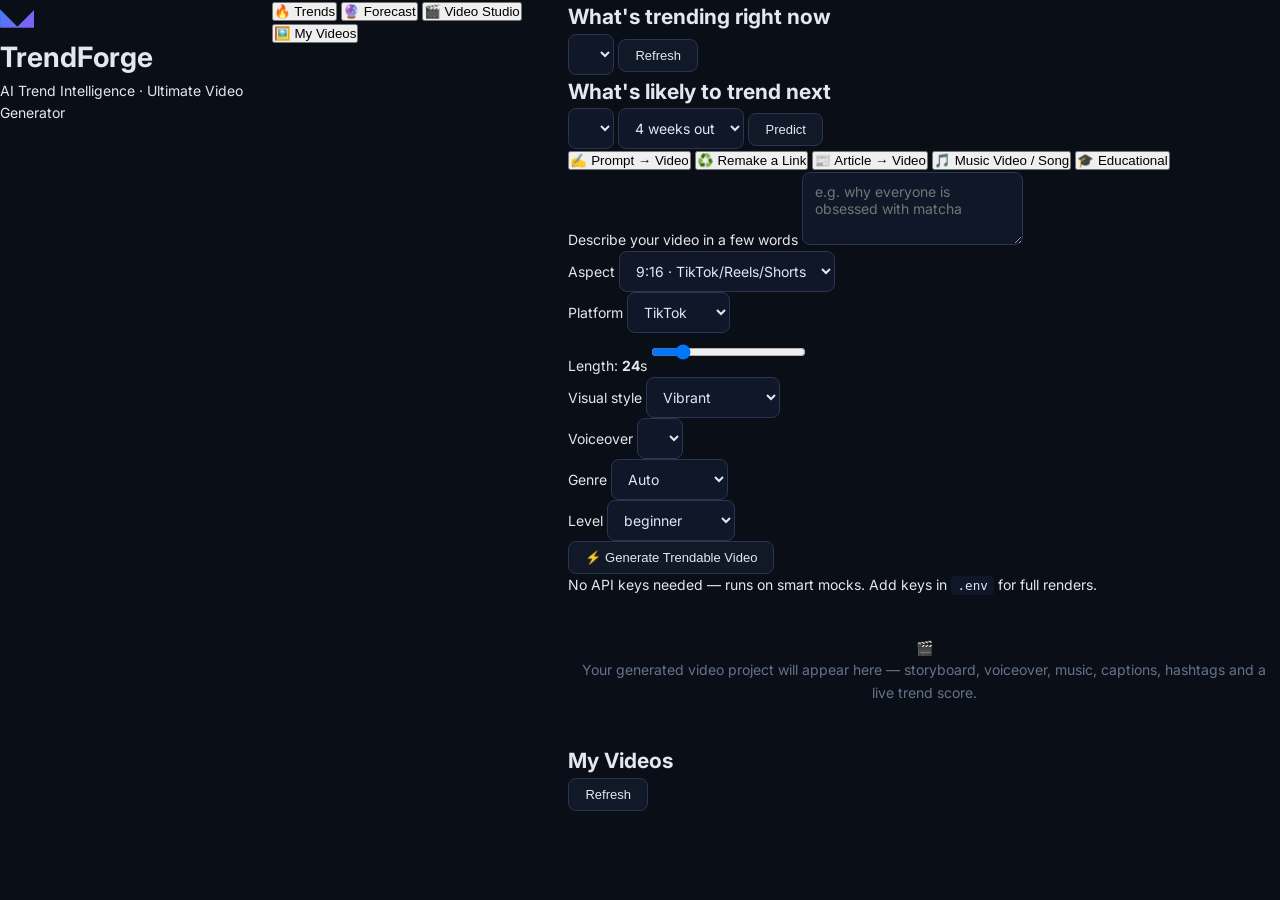
==== trendforge/templates/index.html @ a135ee28 "Add TrendForge: AI trend intelligence + ultimate video generator A pluggable Flask app that analyzes" ====
<!DOCTYPE html>
<html lang="en">
<head>
  <meta charset="UTF-8" />
  <meta name="viewport" content="width=device-width, initial-scale=1.0" />
  <title>TrendForge — AI Trend Intelligence & Ultimate Video Generator</title>
  <link rel="stylesheet" href="/static/css/style.css" />
  <link rel="preconnect" href="https://fonts.googleapis.com">
  <link href="https://fonts.googleapis.com/css2?family=Inter:wght@400;500;600;700;800;900&display=swap" rel="stylesheet">
</head>
<body>
  <div class="bg-orbs"><span></span><span></span><span></span></div>

  <header class="topbar">
    <div class="brand">
      <span class="logo">◣◢</span>
      <div>
        <h1>TrendForge</h1>
        <p>AI Trend Intelligence · Ultimate Video Generator</p>
      </div>
    </div>
    <div class="provider-pills" id="provider-pills"></div>
  </header>

  <nav class="tabs">
    <button class="tab active" data-tab="trends">🔥 Trends</button>
    <button class="tab" data-tab="forecast">🔮 Forecast</button>
    <button class="tab" data-tab="studio">🎬 Video Studio</button>
    <button class="tab" data-tab="gallery">🖼️ My Videos</button>
  </nav>

  <main>
    <!-- ── TRENDS ─────────────────────────────────────────────── -->
    <section class="panel active" id="tab-trends">
      <div class="panel-head">
        <h2>What's trending right now</h2>
        <div class="controls">
          <select id="trend-category"></select>
          <button class="btn ghost" id="trend-refresh">Refresh</button>
        </div>
      </div>
      <div class="summary-strip" id="trend-summary"></div>
      <div class="grid cards" id="trend-grid"></div>
    </section>

    <!-- ── FORECAST ───────────────────────────────────────────── -->
    <section class="panel" id="tab-forecast">
      <div class="panel-head">
        <h2>What's likely to trend next</h2>
        <div class="controls">
          <select id="forecast-category"></select>
          <select id="forecast-weeks">
            <option value="1">1 week out</option>
            <option value="2">2 weeks out</option>
            <option value="4" selected>4 weeks out</option>
          </select>
          <button class="btn ghost" id="forecast-refresh">Predict</button>
        </div>
      </div>
      <p class="hint" id="forecast-method"></p>
      <div class="grid" id="forecast-grid"></div>
    </section>

    <!-- ── STUDIO ─────────────────────────────────────────────── -->
    <section class="panel" id="tab-studio">
      <div class="mode-switch" id="mode-switch">
        <button class="mode active" data-mode="prompt">✍️ Prompt → Video</button>
        <button class="mode" data-mode="remake">♻️ Remake a Link</button>
        <button class="mode" data-mode="article">📰 Article → Video</button>
        <button class="mode" data-mode="music">🎵 Music Video / Song</button>
        <button class="mode" data-mode="educational">🎓 Educational</button>
      </div>

      <div class="studio-layout">
        <form class="studio-form glass" id="studio-form">
          <div class="field" data-for="prompt remake article music educational">
            <label id="main-input-label">Describe your video in a few words</label>
            <textarea id="main-input" rows="3" placeholder="e.g. why everyone is obsessed with matcha"></textarea>
          </div>

          <div class="row">
            <div class="field">
              <label>Aspect</label>
              <select id="f-aspect">
                <option value="9:16">9:16 · TikTok/Reels/Shorts</option>
                <option value="16:9">16:9 · YouTube</option>
                <option value="1:1">1:1 · Feed</option>
                <option value="4:5">4:5 · IG portrait</option>
              </select>
            </div>
            <div class="field">
              <label>Platform</label>
              <select id="f-platform">
                <option>TikTok</option><option>Reels</option><option>Shorts</option>
                <option>YouTube</option><option>X</option>
              </select>
            </div>
          </div>

          <div class="row">
            <div class="field">
              <label>Length: <b id="len-val">24</b>s</label>
              <input type="range" id="f-length" min="8" max="180" value="24" />
            </div>
            <div class="field">
              <label>Visual style</label>
              <select id="f-style">
                <option value="vibrant">Vibrant</option>
                <option value="cinematic">Cinematic</option>
                <option value="clean">Clean</option>
                <option value="neon">Neon</option>
                <option value="documentary">Documentary</option>
              </select>
            </div>
          </div>

          <div class="row">
            <div class="field">
              <label>Voiceover</label>
              <select id="f-voice"></select>
            </div>
            <div class="field" data-for="music">
              <label>Genre</label>
              <select id="f-genre">
                <option value="auto">Auto</option><option>pop</option><option>hip-hop</option>
                <option>lo-fi</option><option>afrobeats</option><option>synthwave</option>
                <option>trap</option><option>edm</option><option>r&b</option>
              </select>
            </div>
            <div class="field" data-for="educational">
              <label>Level</label>
              <select id="f-level"><option>beginner</option><option>intermediate</option><option>advanced</option></select>
            </div>
          </div>

          <button class="btn primary big" id="generate-btn" type="submit">⚡ Generate Trendable Video</button>
          <p class="hint">No API keys needed — runs on smart mocks. Add keys in <code>.env</code> for full renders.</p>
        </form>

        <div class="studio-result" id="studio-result">
          <div class="empty-state">
            <div class="big-emoji">🎬</div>
            <p>Your generated video project will appear here — storyboard, voiceover, music, captions, hashtags and a live trend score.</p>
          </div>
        </div>
      </div>
    </section>

    <!-- ── GALLERY ────────────────────────────────────────────── -->
    <section class="panel" id="tab-gallery">
      <div class="panel-head">
        <h2>My Videos</h2>
        <div class="controls"><button class="btn ghost" id="gallery-refresh">Refresh</button></div>
      </div>
      <div class="grid cards" id="gallery-grid"></div>
    </section>
  </main>

  <div class="toast" id="toast"></div>
  <script src="/static/js/app.js"></script>
</body>
</html>
---- static/css/style.css ----
/* ── CSS Variables ──────────────────────────────────────────────── */
:root {
    --bg-primary: #0a0e17;
    --bg-secondary: #111827;
    --bg-card: #1a2235;
    --bg-input: #0f1729;
    --bg-hover: #1f2b45;
    --border: #2a3550;
    --text-primary: #e2e8f0;
    --text-secondary: #94a3b8;
    --text-muted: #64748b;
    --accent: #3b82f6;
    --accent-hover: #2563eb;
    --success: #10b981;
    --danger: #ef4444;
    --warning: #f59e0b;
    --sidebar-width: 240px;
    --radius: 8px;
    --radius-lg: 12px;
}

/* ── Reset & Base ──────────────────────────────────────────────── */
*, *::before, *::after { box-sizing: border-box; margin: 0; padding: 0; }

html, body {
    height: 100%;
    font-family: -apple-system, BlinkMacSystemFont, 'Segoe UI', 'Inter', Roboto, sans-serif;
    background: var(--bg-primary);
    color: var(--text-primary);
    font-size: 14px;
    line-height: 1.6;
}

body { display: flex; }

a { color: var(--accent); text-decoration: none; }
code { background: var(--bg-input); padding: 2px 6px; border-radius: 4px; font-size: 0.9em; }
ul { list-style: none; }

/* ── Sidebar ───────────────────────────────────────────────────── */
.sidebar {
    width: var(--sidebar-width);
    min-width: var(--sidebar-width);
    background: var(--bg-secondary);
    border-right: 1px solid var(--border);
    display: flex;
    flex-direction: column;
    height: 100vh;
    position: sticky;
    top: 0;
}

.sidebar-header {
    padding: 20px;
    border-bottom: 1px solid var(--border);
}

.logo {
    font-size: 22px;
    font-weight: 800;
    background: linear-gradient(135deg, var(--accent), #8b5cf6);
    -webkit-background-clip: text;
    -webkit-text-fill-color: transparent;
    background-clip: text;
}

.logo-sub { font-size: 11px; color: var(--text-muted); text-transform: uppercase; letter-spacing: 1px; }

.nav-links {
    flex: 1;
    padding: 12px 0;
}

.nav-link {
    display: flex;
    align-items: center;
    gap: 12px;
    padding: 10px 20px;
    color: var(--text-secondary);
    transition: all 0.2s;
    border-left: 3px solid transparent;
    font-size: 14px;
}

.nav-link:hover {
    background: var(--bg-hover);
    color: var(--text-primary);
}

.nav-link.active {
    color: var(--accent);
    background: rgba(59, 130, 246, 0.08);
    border-left-color: var(--accent);
}

.nav-link svg { flex-shrink: 0; }

.sidebar-footer {
    padding: 16px 20px;
    border-top: 1px solid var(--border);
}

.connection-status {
    display: flex;
    align-items: center;
    gap: 8px;
    font-size: 12px;
    color: var(--text-muted);
}

.status-dot {
    width: 8px;
    height: 8px;
    border-radius: 50%;
    flex-shrink: 0;
}

.status-dot.online { background: var(--success); box-shadow: 0 0 6px var(--success); }
.status-dot.offline { background: var(--text-muted); }
.status-dot.error { background: var(--danger); }

/* ── Main Content ──────────────────────────────────────────────── */
.content {
    flex: 1;
    padding: 24px 32px;
    overflow-y: auto;
    height: 100vh;
}

.page-header {
    display: flex;
    align-items: center;
    justify-content: space-between;
    margin-bottom: 24px;
}

.page-header h2 { font-size: 24px; font-weight: 700; }
.page-header .text-muted { margin-top: 4px; }

.tab-content { display: none; }
.tab-content.active { display: block; }

/* ── Stats Grid ────────────────────────────────────────────────── */
.stats-grid {
    display: grid;
    grid-template-columns: repeat(auto-fit, minmax(180px, 1fr));
    gap: 16px;
    margin-bottom: 24px;
}

.stat-card {
    background: var(--bg-card);
    border: 1px solid var(--border);
    border-radius: var(--radius-lg);
    padding: 20px;
    text-align: center;
}

.stat-label { font-size: 12px; color: var(--text-muted); text-transform: uppercase; letter-spacing: 0.5px; margin-bottom: 8px; }
.stat-value { font-size: 28px; font-weight: 700; }
.stat-card.success .stat-value { color: var(--success); }
.stat-card.danger .stat-value { color: var(--danger); }

/* ── Cards ─────────────────────────────────────────────────────── */
.card {
    background: var(--bg-card);
    border: 1px solid var(--border);
    border-radius: var(--radius-lg);
    margin-bottom: 20px;
    overflow: hidden;
}

.card-header {
    display: flex;
    align-items: center;
    justify-content: space-between;
    padding: 16px 20px;
    border-bottom: 1px solid var(--border);
}

.card-header h3 { font-size: 15px; font-weight: 600; }

.card-body { padding: 20px; }

/* ── Buttons ───────────────────────────────────────────────────── */
.btn {
    display: inline-flex;
    align-items: center;
    gap: 6px;
    padding: 8px 16px;
    border: 1px solid var(--border);
    border-radius: var(--radius);
    background: var(--bg-secondary);
    color: var(--text-primary);
    font-size: 13px;
    font-weight: 500;
    cursor: pointer;
    transition: all 0.2s;
    white-space: nowrap;
}

.btn:hover { background: var(--bg-hover); }
.btn-primary { background: var(--accent); border-color: var(--accent); color: #fff; }
.btn-primary:hover { background: var(--accent-hover); }
.btn-danger { color: var(--danger); border-color: rgba(239, 68, 68, 0.3); }
.btn-danger:hover { background: rgba(239, 68, 68, 0.1); }
.btn-sm { padding: 5px 12px; font-size: 12px; }
.btn-lg { padding: 12px 28px; font-size: 15px; }
.btn:disabled { opacity: 0.5; cursor: not-allowed; }

/* ── Forms ─────────────────────────────────────────────────────── */
.form-grid {
    display: grid;
    grid-template-columns: 1fr 1fr;
    gap: 16px;
    margin-bottom: 20px;
}

.form-group { display: flex; flex-direction: column; gap: 6px; }
.form-group.full { grid-column: 1 / -1; }

.form-group label {
    font-size: 12px;
    font-weight: 600;
    color: var(--text-secondary);
    text-transform: uppercase;
    letter-spacing: 0.5px;
}

input, select, textarea {
    background: var(--bg-input);
    border: 1px solid var(--border);
    border-radius: var(--radius);
    padding: 10px 12px;
    color: var(--text-primary);
    font-size: 14px;
    font-family: inherit;
    transition: border-color 0.2s;
}

input:focus, select:focus, textarea:focus {
    outline: none;
    border-color: var(--accent);
    box-shadow: 0 0 0 3px rgba(59, 130, 246, 0.15);
}

.toggle-label {
    display: flex;
    align-items: center;
    gap: 8px;
    cursor: pointer;
    font-size: 13px;
}

.toggle-label input[type="checkbox"] {
    width: 18px;
    height: 18px;
    accent-color: var(--accent);
}

/* ── Tables ────────────────────────────────────────────────────── */
.table-wrapper { overflow-x: auto; }

.data-table {
    width: 100%;
    border-collapse: collapse;
}

.data-table th {
    text-align: left;
    padding: 10px 12px;
    font-size: 11px;
    text-transform: uppercase;
    letter-spacing: 0.5px;
    color: var(--text-muted);
    border-bottom: 1px solid var(--border);
    white-space: nowrap;
}

.data-table td {
    padding: 10px 12px;
    border-bottom: 1px solid rgba(42, 53, 80, 0.5);
    font-size: 13px;
    white-space: nowrap;
}

.data-table tbody tr:hover { background: var(--bg-hover); }

.empty-state {
    text-align: center;
    color: var(--text-muted);
    padding: 40px 12px !important;
}

/* ── Status Badges ─────────────────────────────────────────────── */
.badge {
    display: inline-block;
    padding: 3px 10px;
    border-radius: 20px;
    font-size: 11px;
    font-weight: 600;
    text-transform: uppercase;
}

.badge-executed { background: rgba(16, 185, 129, 0.15); color: var(--success); }
.badge-received { background: rgba(59, 130, 246, 0.15); color: var(--accent); }
.badge-failed { background: rgba(239, 68, 68, 0.15); color: var(--danger); }
.badge-buy { background: rgba(16, 185, 129, 0.15); color: var(--success); }
.badge-sell { background: rgba(239, 68, 68, 0.15); color: var(--danger); }

/* ── Copy Box ──────────────────────────────────────────────────── */
.copy-box {
    display: flex;
    align-items: center;
    gap: 12px;
    background: var(--bg-input);
    border: 1px solid var(--border);
    border-radius: var(--radius);
    padding: 12px 16px;
    margin-top: 8px;
}

.copy-box code {
    flex: 1;
    background: none;
    padding: 0;
    font-size: 14px;
    word-break: break-all;
    color: var(--accent);
}

.code-block-wrapper { position: relative; margin-top: 8px; }

.code-block {
    background: var(--bg-input);
    border: 1px solid var(--border);
    border-radius: var(--radius);
    padding: 16px;
    overflow-x: auto;
    font-family: 'SF Mono', 'Fira Code', 'Consolas', monospace;
    font-size: 13px;
    line-height: 1.5;
    color: var(--text-primary);
    white-space: pre;
}

.code-block-wrapper .copy-btn { position: absolute; top: 8px; right: 8px; }

/* ── Steps ─────────────────────────────────────────────────────── */
.steps { display: flex; flex-direction: column; gap: 20px; }

.step { display: flex; gap: 16px; align-items: flex-start; }

.step-num {
    width: 32px;
    height: 32px;
    min-width: 32px;
    background: var(--accent);
    border-radius: 50%;
    display: flex;
    align-items: center;
    justify-content: center;
    font-weight: 700;
    font-size: 14px;
    color: #fff;
}

.step-content p { margin-top: 4px; color: var(--text-secondary); font-size: 13px; }

/* ── Converter ─────────────────────────────────────────────────── */
.converter-layout {
    display: grid;
    grid-template-columns: 1fr auto 1fr;
    gap: 16px;
    align-items: stretch;
    min-height: 500px;
}

.converter-panel {
    display: flex;
    flex-direction: column;
    background: var(--bg-card);
    border: 1px solid var(--border);
    border-radius: var(--radius-lg);
    overflow: hidden;
}

.panel-header {
    display: flex;
    align-items: center;
    justify-content: space-between;
    padding: 12px 16px;
    border-bottom: 1px solid var(--border);
}

.panel-header h3 { font-size: 14px; }

.code-editor {
    flex: 1;
    width: 100%;
    min-height: 450px;
    background: var(--bg-input);
    border: none;
    padding: 16px;
    font-family: 'SF Mono', 'Fira Code', 'Consolas', monospace;
    font-size: 13px;
    line-height: 1.6;
    color: var(--text-primary);
    resize: none;
}

.code-editor:focus { outline: none; }
.code-editor.output { color: var(--success); }

.converter-actions {
    display: flex;
    align-items: center;
    justify-content: center;
}

.converter-actions .btn svg { transition: transform 0.2s; }
.converter-actions .btn:hover svg { transform: translateX(2px); }

/* ── Chat ──────────────────────────────────────────────────────── */
.chat-container {
    display: flex;
    flex-direction: column;
    height: calc(100vh - 140px);
    background: var(--bg-card);
    border: 1px solid var(--border);
    border-radius: var(--radius-lg);
    overflow: hidden;
}

.chat-messages {
    flex: 1;
    overflow-y: auto;
    padding: 20px;
    display: flex;
    flex-direction: column;
    gap: 16px;
}

.chat-message {
    display: flex;
    gap: 12px;
    max-width: 85%;
    animation: fadeIn 0.3s ease;
}

.chat-message.user { align-self: flex-end; flex-direction: row-reverse; }
.chat-message.assistant { align-self: flex-start; }

.message-content {
    background: var(--bg-secondary);
    border: 1px solid var(--border);
    border-radius: var(--radius-lg);
    padding: 12px 16px;
    font-size: 14px;
    line-height: 1.6;
}

.chat-message.user .message-content {
    background: var(--accent);
    border-color: var(--accent);
    color: #fff;
}

.message-content p { margin-bottom: 8px; }
.message-content p:last-child { margin-bottom: 0; }
.message-content ul { margin: 8px 0; padding-left: 20px; list-style: disc; }
.message-content li { margin-bottom: 4px; }
.message-content pre {
    background: var(--bg-input);
    border: 1px solid var(--border);
    border-radius: var(--radius);
    padding: 12px;
    margin: 8px 0;
    overflow-x: auto;
    font-size: 13px;
}
.message-content code {
    font-family: 'SF Mono', 'Fira Code', monospace;
}

.chat-input-area {
    display: flex;
    gap: 8px;
    padding: 12px 16px;
    border-top: 1px solid var(--border);
    background: var(--bg-secondary);
}

.chat-input {
    flex: 1;
    resize: none;
    min-height: 44px;
    max-height: 120px;
    border-radius: var(--radius);
}

.chat-send {
    align-self: flex-end;
    width: 44px;
    height: 44px;
    padding: 0;
    display: flex;
    align-items: center;
    justify-content: center;
    border-radius: var(--radius);
}

/* ── Balance Grid ──────────────────────────────────────────────── */
.balance-grid {
    display: grid;
    grid-template-columns: repeat(auto-fit, minmax(160px, 1fr));
    gap: 12px;
}

.balance-item {
    padding: 12px;
    background: var(--bg-input);
    border-radius: var(--radius);
    text-align: center;
}

.balance-item .label { font-size: 11px; color: var(--text-muted); text-transform: uppercase; }
.balance-item .value { font-size: 18px; font-weight: 600; margin-top: 4px; }

/* ── Result Box ────────────────────────────────────────────────── */
.result-box {
    margin-top: 12px;
    padding: 12px 16px;
    border-radius: var(--radius);
    font-size: 13px;
    font-family: 'SF Mono', monospace;
    white-space: pre-wrap;
    word-break: break-all;
}

.result-box.success { background: rgba(16, 185, 129, 0.1); border: 1px solid rgba(16, 185, 129, 0.3); color: var(--success); }
.result-box.error { background: rgba(239, 68, 68, 0.1); border: 1px solid rgba(239, 68, 68, 0.3); color: var(--danger); }
.result-box.info { background: rgba(59, 130, 246, 0.1); border: 1px solid rgba(59, 130, 246, 0.3); color: var(--accent); }

/* ── Settings Actions ──────────────────────────────────────────── */
.settings-actions {
    display: flex;
    align-items: center;
    gap: 12px;
    padding: 16px 0;
}

.ml-2 { margin-left: 8px; }
.text-muted { color: var(--text-muted); font-size: 13px; }

/* ── Loading Spinner ───────────────────────────────────────────── */
.spinner {
    display: inline-block;
    width: 18px;
    height: 18px;
    border: 2px solid rgba(255, 255, 255, 0.3);
    border-top-color: #fff;
    border-radius: 50%;
    animation: spin 0.6s linear infinite;
}

@keyframes spin { to { transform: rotate(360deg); } }
@keyframes fadeIn { from { opacity: 0; transform: translateY(8px); } to { opacity: 1; transform: translateY(0); } }

/* ── Scrollbar ─────────────────────────────────────────────────── */
::-webkit-scrollbar { width: 6px; height: 6px; }
::-webkit-scrollbar-track { background: transparent; }
::-webkit-scrollbar-thumb { background: var(--border); border-radius: 3px; }
::-webkit-scrollbar-thumb:hover { background: var(--text-muted); }

/* ── Responsive ────────────────────────────────────────────────── */
@media (max-width: 1024px) {
    .converter-layout {
        grid-template-columns: 1fr;
    }
    .converter-actions {
        padding: 8px;
    }
    .converter-actions .btn svg {
        transform: rotate(90deg);
    }
    .charts-row {
        grid-template-columns: 1fr;
    }
}

@media (max-width: 768px) {
    .hamburger-btn { display: flex; }
    .hamburger-close { display: block; }

    .sidebar {
        position: fixed;
        left: 0;
        top: 0;
        height: 100dvh;
        z-index: 100;
        width: var(--sidebar-width);
        min-width: var(--sidebar-width);
        transform: translateX(-100%);
        transition: transform 0.25s ease;
    }

    .sidebar.open { transform: translateX(0); }

    .sidebar-header {
        display: flex;
        align-items: flex-start;
        justify-content: space-between;
        padding: 20px;
    }

    .content { padding: 16px; padding-top: 56px; }
    .form-grid { grid-template-columns: 1fr; }
    .stats-grid { grid-template-columns: 1fr 1fr; }
    .chart-container { height: 180px; }
}

/* ── Charts ────────────────────────────────────────────────────── */
.charts-row {
    display: grid;
    grid-template-columns: 2fr 1fr;
    gap: 20px;
    margin-bottom: 20px;
}

.chart-container {
    position: relative;
    height: 220px;
}

.chart-container-centered {
    display: flex;
    align-items: center;
    justify-content: center;
}

/* ── Header Actions ────────────────────────────────────────────── */
.header-actions {
    display: flex;
    align-items: center;
    gap: 12px;
}

.refresh-info { font-size: 12px; }

/* ── Hamburger button ──────────────────────────────────────────── */
.hamburger-btn {
    display: none;
    position: fixed;
    top: 12px;
    left: 12px;
    z-index: 200;
    background: var(--bg-secondary);
    border: 1px solid var(--border);
    border-radius: var(--radius);
    padding: 0;
    cursor: pointer;
    color: var(--text-primary);
    align-items: center;
    justify-content: center;
    width: 40px;
    height: 40px;
}

.hamburger-btn:hover { background: var(--bg-hover); }

.hamburger-close {
    display: none;
    background: none;
    border: none;
    color: var(--text-secondary);
    cursor: pointer;
    font-size: 18px;
    padding: 4px;
    line-height: 1;
    transition: color 0.2s;
}

.hamburger-close:hover { color: var(--text-primary); }

/* ── Sidebar overlay ───────────────────────────────────────────── */
.sidebar-overlay {
    display: none;
    position: fixed;
    inset: 0;
    background: rgba(0, 0, 0, 0.55);
    z-index: 99;
    backdrop-filter: blur(2px);
}

.sidebar-overlay.open { display: block; }
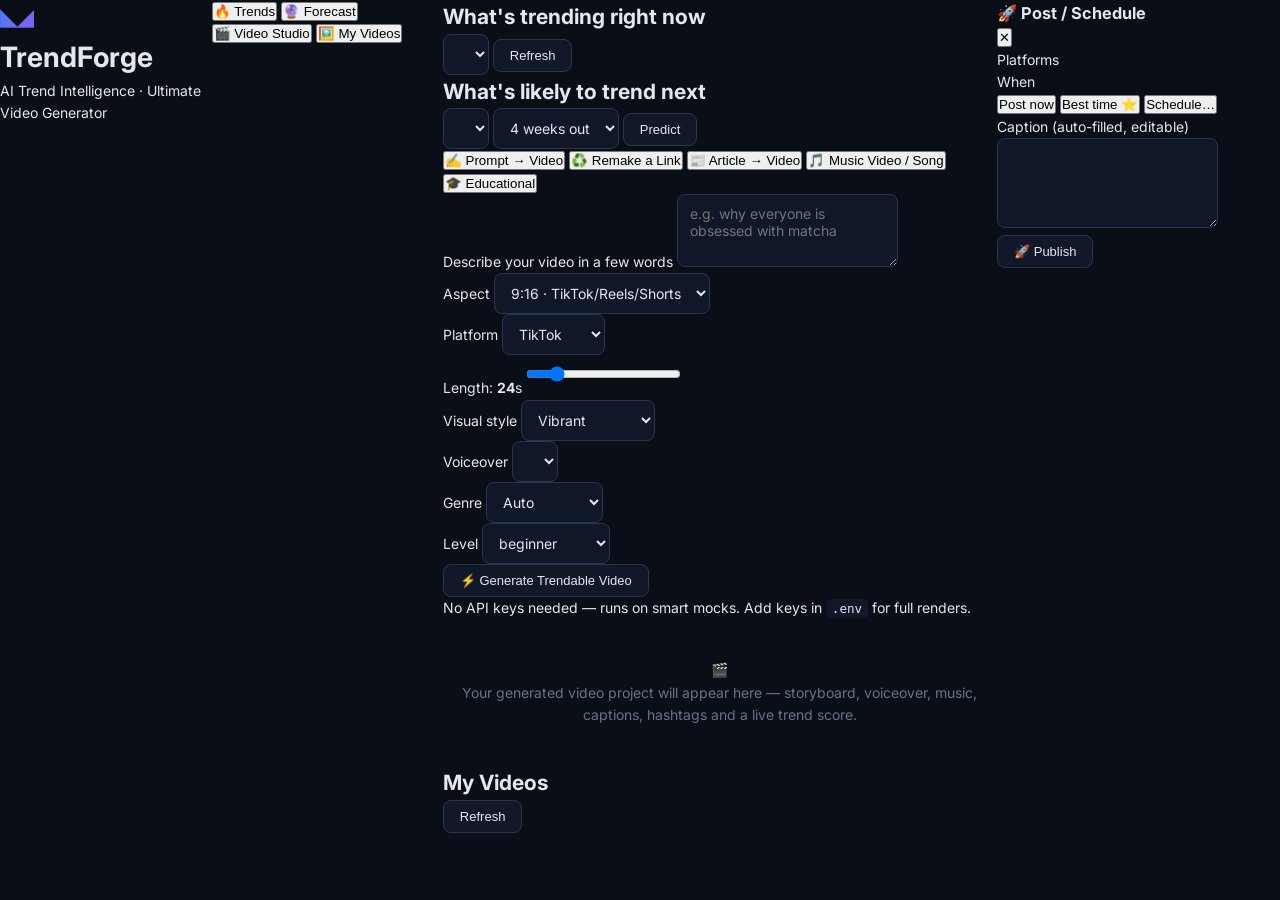
==== commit 16df2d07: "Add auto-posting / distribution to TrendForge Publish or schedule any generated video to multiple so" ====
--- a/trendforge/templates/index.html
+++ b/trendforge/templates/index.html
@@ -156,6 +156,40 @@
     </section>
   </main>
 
+  <!-- ── Post / Schedule modal ──────────────────────────────── -->
+  <div class="modal-backdrop" id="post-modal">
+    <div class="modal glass">
+      <div class="modal-head">
+        <h3>🚀 Post / Schedule</h3>
+        <button class="modal-close" id="post-close">✕</button>
+      </div>
+      <p class="hint" id="post-project-name"></p>
+
+      <div class="field">
+        <label>Platforms</label>
+        <div class="platform-grid" id="post-platforms"></div>
+      </div>
+
+      <div class="field">
+        <label>When</label>
+        <div class="seg" id="post-when">
+          <button type="button" class="seg-btn active" data-when="now">Post now</button>
+          <button type="button" class="seg-btn" data-when="best">Best time ⭐</button>
+          <button type="button" class="seg-btn" data-when="custom">Schedule…</button>
+        </div>
+        <input type="datetime-local" id="post-datetime" style="display:none;margin-top:8px" />
+      </div>
+
+      <div class="field">
+        <label>Caption <span class="hint" style="display:inline">(auto-filled, editable)</span></label>
+        <textarea id="post-caption" rows="4"></textarea>
+      </div>
+
+      <button class="btn primary big" id="post-submit">🚀 Publish</button>
+      <div id="post-result"></div>
+    </div>
+  </div>
+
   <div class="toast" id="toast"></div>
   <script src="/static/js/app.js"></script>
 </body>
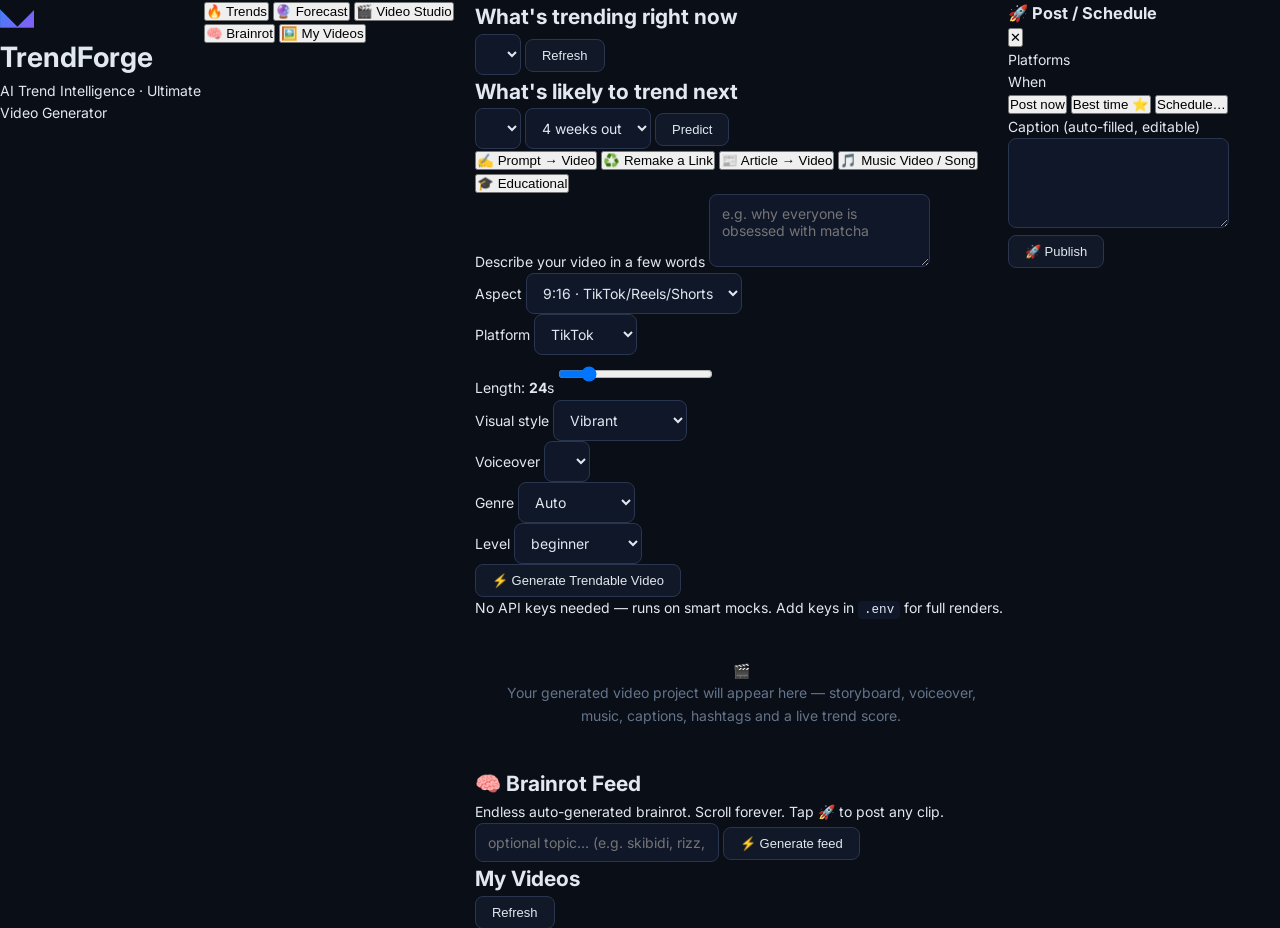
==== commit 3fc18977: "Add Brainrot Feed: infinite TikTok-style scroll of auto-generated brainrot clips - New 'brainrot' vi" ====
--- a/trendforge/templates/index.html
+++ b/trendforge/templates/index.html
@@ -26,6 +26,7 @@
     <button class="tab active" data-tab="trends">🔥 Trends</button>
     <button class="tab" data-tab="forecast">🔮 Forecast</button>
     <button class="tab" data-tab="studio">🎬 Video Studio</button>
+    <button class="tab brainrot-tab" data-tab="brainrot">🧠 Brainrot</button>
     <button class="tab" data-tab="gallery">🖼️ My Videos</button>
   </nav>
 
@@ -146,6 +147,22 @@
       </div>
     </section>
 
+    <!-- ── BRAINROT FEED ──────────────────────────────────────── -->
+    <section class="panel" id="tab-brainrot">
+      <div class="brainrot-head">
+        <div>
+          <h2>🧠 Brainrot Feed <span class="live-dot"></span></h2>
+          <p class="hint">Endless auto-generated brainrot. Scroll forever. Tap 🚀 to post any clip.</p>
+        </div>
+        <div class="controls">
+          <input type="text" id="brainrot-topic" placeholder="optional topic… (e.g. skibidi, rizz, Ohio)" style="max-width:260px" />
+          <button class="btn primary" id="brainrot-go">⚡ Generate feed</button>
+        </div>
+      </div>
+      <div class="feed" id="brainrot-feed"></div>
+      <div class="feed-loader" id="feed-loader" style="display:none"><div class="spinner"></div> brewing more brainrot…</div>
+    </section>
+
     <!-- ── GALLERY ────────────────────────────────────────────── -->
     <section class="panel" id="tab-gallery">
       <div class="panel-head">
